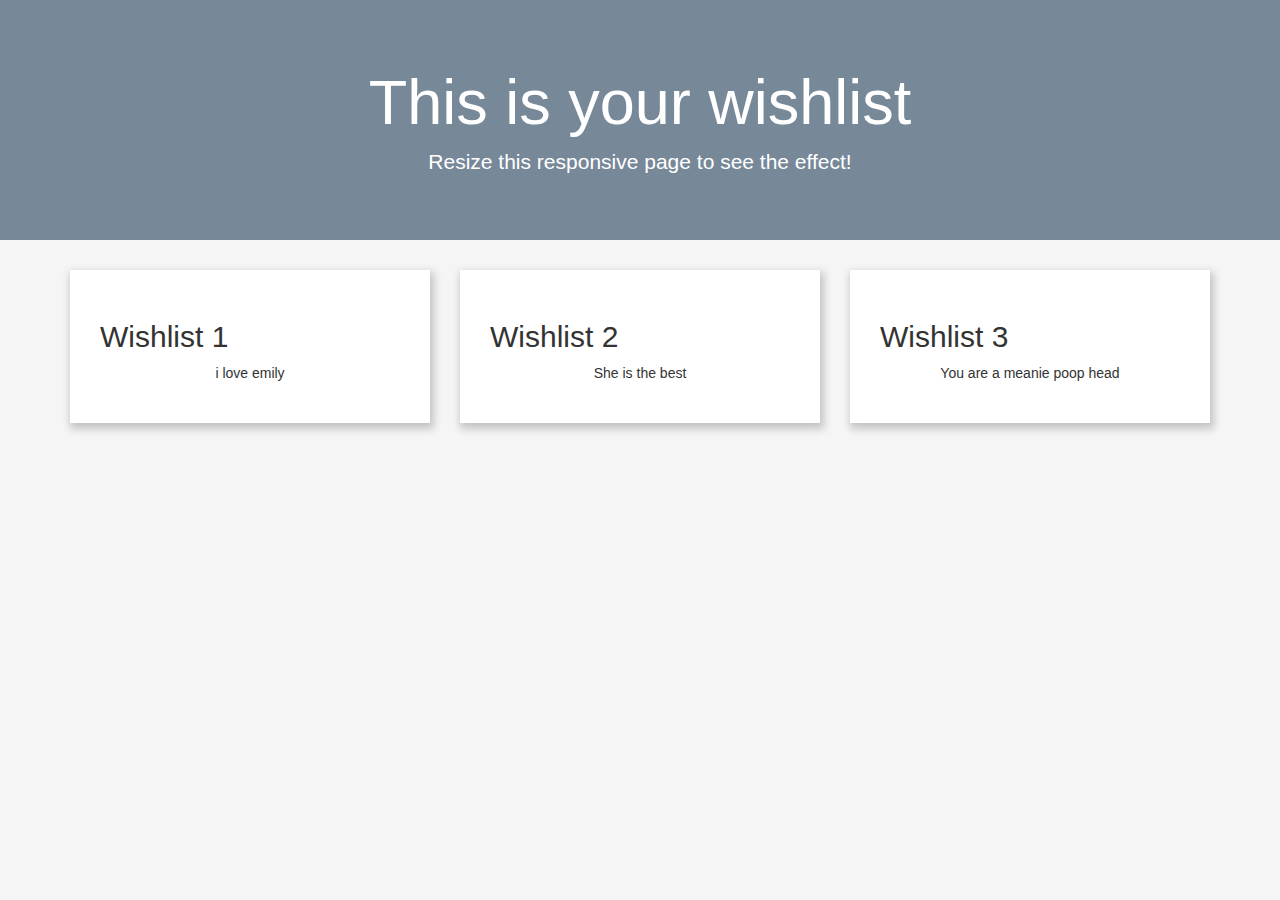
==== index.html @ f1391be8 "First push" ====
<!DOCTYPE html>
<html lang="en">
    <head>
        <meta charset="utf-8">
        <meta http-equiv="X-UA-Compatible" content="IE=edge">
        <meta name="viewport" content="width=device-width, initial-scale=1">
        <!-- The above 3 meta tags *must* come first in the head; any other head content must come *after* these tags -->
        <title>Wishlist</title>

        <!-- Bootstrap -->
        <link href="css/bootstrap.min.css" rel="stylesheet">
        <link href="css/main.css" rel="stylesheet">

        <!-- jQuery -->
        <script src="https://ajax.googleapis.com/ajax/libs/jquery/3.2.0/jquery.min.js"></script>
        <script src="js/jquery-ui.js"></script>

        <!--<script src='js/jquery-sortable.js'></script> -->

        <!-- HTML5 shim and Respond.js for IE8 support of HTML5 elements and media queries -->
        <!-- WARNING: Respond.js doesn't work if you view the page via file:// -->
        <!--[if lt IE 9]>
          <script src="https://oss.maxcdn.com/html5shiv/3.7.3/html5shiv.min.js"></script>
          <script src="https://oss.maxcdn.com/respond/1.4.2/respond.min.js"></script>
        <![endif]-->

        <!-- scripts -->

    </head>
    <body>

        <div class="jumbotron text-center" id="header">
            <h1>This is your wishlist</h1>
            <p>Resize this responsive page to see the effect!</p> 
        </div>

        <div class="container">
            <div class="row">
                <div class="col-sm-4">
                    <div class="card">
                        <h2 class="card-title">Wishlist 1</h2>
                        <p class="card-text text-center">i love emily</p>
                    </div>
                </div>
                <div class="col-sm-4">
                    <div class="card">
                        <h2 class="card-title">Wishlist 2</h2>
                        <p class=" card-text text-center">She is the best</p>
                    </div>
                </div>
                <div class="col-sm-4">
                    <div class="card">
                        <h2 class="card-title">Wishlist 3</h2>
                        <p class="card-text text-center">You are a meanie poop head</p>
                    </div>
                </div>
            </div>
        </div>



        <!-- jQuery (necessary for Bootstrap's JavaScript plugins) -->
        <!--<script src="https://ajax.googleapis.com/ajax/libs/jquery/1.12.4/jquery.min.js"></script>-->
        <!-- Include all compiled plugins (below), or include individual files as needed -->
        <script src="js/bootstrap.min.js"></script>
    </body>
</html>
---- css/main.css ----
h1{
  
}

#header{
    background-color: lightslategray;
    color: white;
}

.card {
    /* Add shadows to create the card effect */
    box-shadow: 2px 4px 8px 2px rgba(0,0,0,0.2);
    transition: 0.3s;
    background-color: white;
    padding: 30px;
    margin: auto;
    max-width: 500px;
    

}

.card:hover {
    box-shadow: 4px 8px 16px 4px rgba(0,0,0,0.2);
}

#card-text {
    padding: 2px 16x;
}

body {
    background-color: whitesmoke;
}
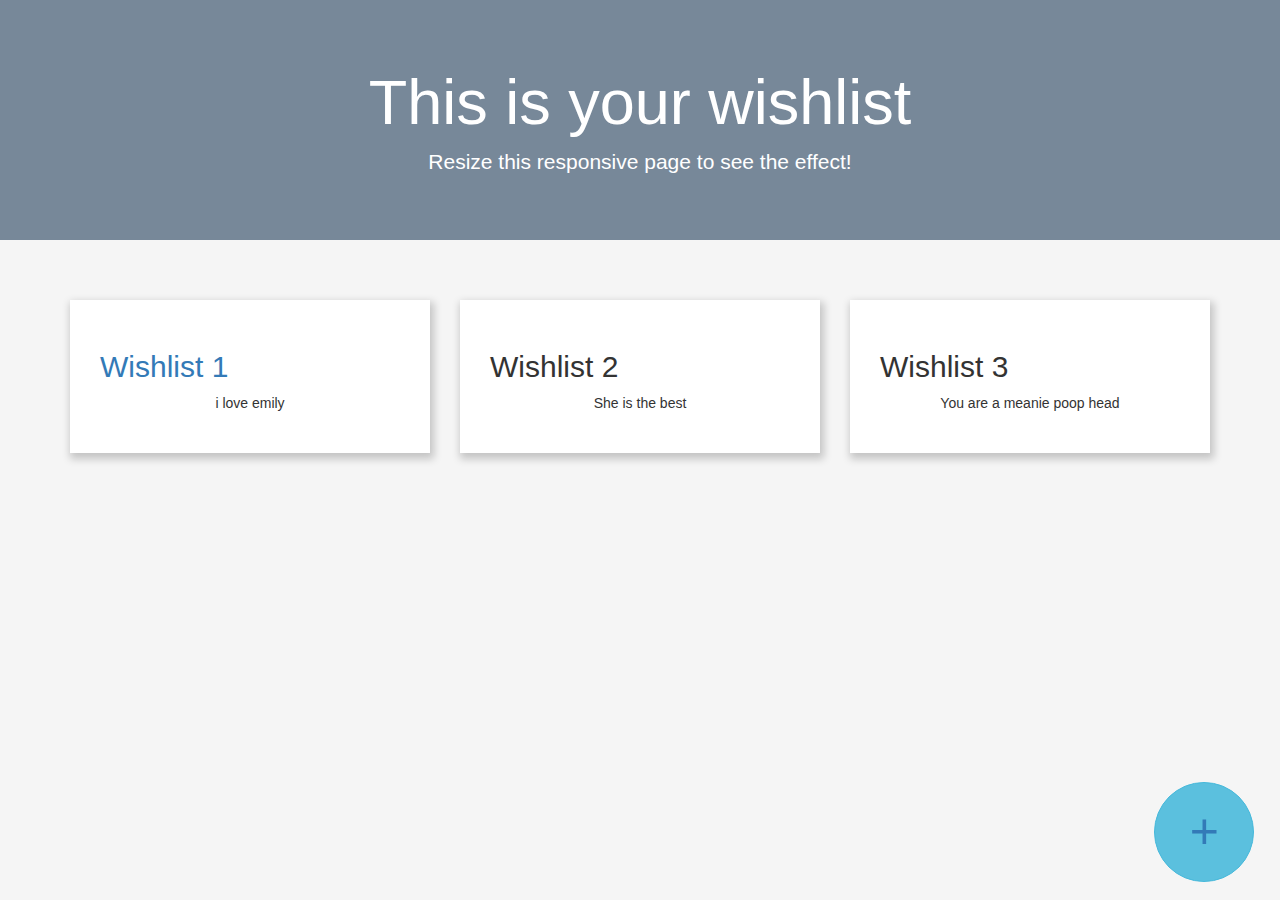
==== commit 34a28722: "Looks slightly nicer now. Next step is to figure out this database stuff." ====
--- a/index.html
+++ b/index.html
@@ -37,8 +37,8 @@
         <div class="container">
             <div class="row">
                 <div class="col-sm-4">
-                    <div class="card">
-                        <h2 class="card-title">Wishlist 1</h2>
+                    <div class="card" >
+                        <h2 class="card-title"> <a href="wishlist.html">Wishlist 1</a></h2>
                         <p class="card-text text-center">i love emily</p>
                     </div>
                 </div>
@@ -55,7 +55,14 @@
                     </div>
                 </div>
             </div>
-        </div>
+        </div>  
+        
+            <div class="btn-holder">
+                <button type="button" class="btn btn-info fab"> <a href="login.html">+</a></button>
+            </div>
+
+            
+
 
 
 
--- a/css/main.css
+++ b/css/main.css
@@ -13,7 +13,9 @@
     transition: 0.3s;
     background-color: white;
     padding: 30px;
+    
     margin: auto;
+    margin-top: 30px;
     max-width: 500px;
     
 
@@ -30,3 +32,33 @@
 body {
     background-color: whitesmoke;
 }
+
+.input-group {
+    
+}
+
+.btn-toolbar {
+    
+}
+
+#login {
+    width: 84px;
+}
+
+#register {
+    width: 84px;
+}
+
+.fab{
+    border-radius: 50%;
+    height: 100px;
+    width: 100px;
+    font-size: 50px;
+
+    
+    position: fixed;
+    bottom: 2%;
+    right: 2%;
+    
+}
+
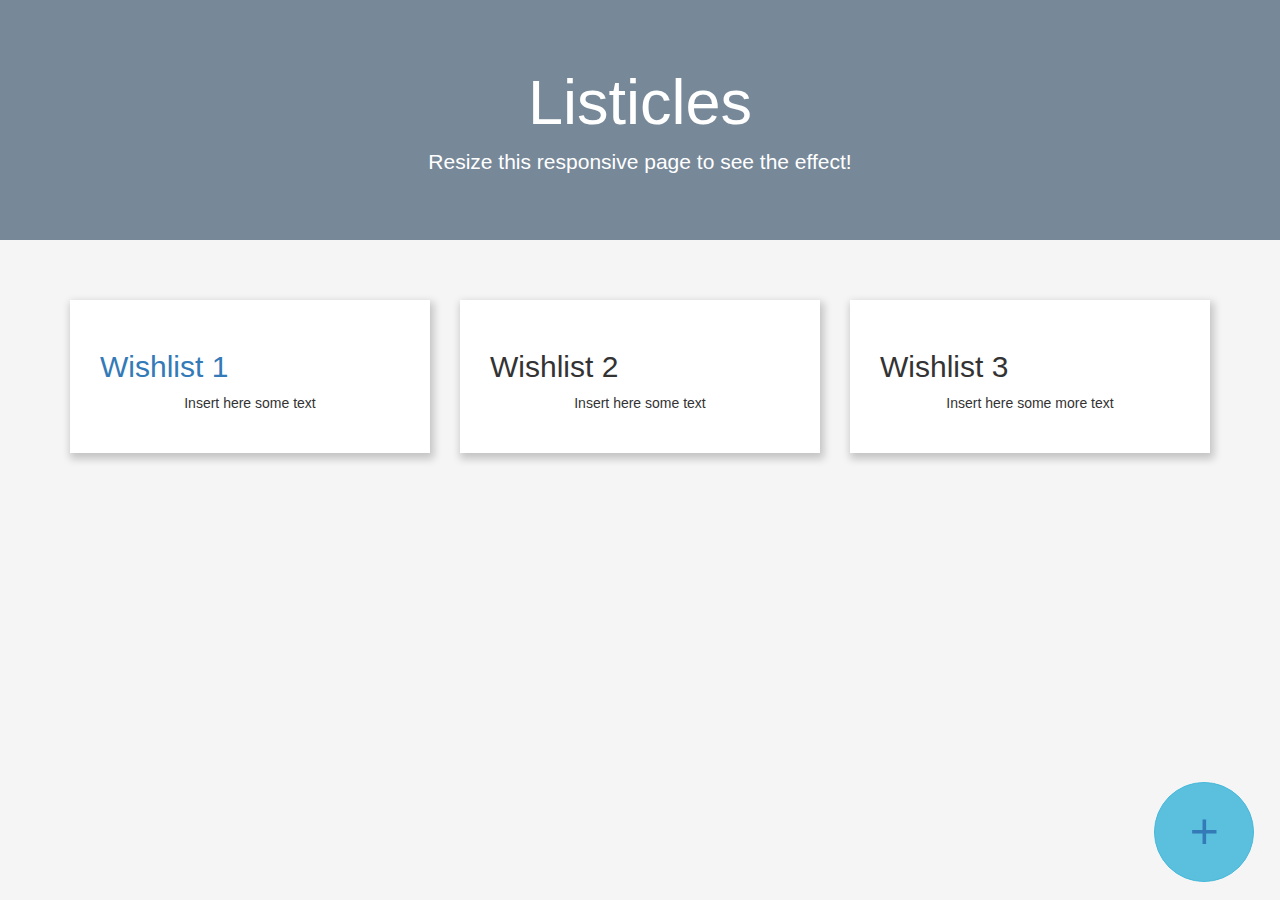
==== commit a6854727: "I changed things" ====
--- a/index.html
+++ b/index.html
@@ -30,7 +30,7 @@
     <body>
 
         <div class="jumbotron text-center" id="header">
-            <h1>This is your wishlist</h1>
+            <h1>Listicles</h1>
             <p>Resize this responsive page to see the effect!</p> 
         </div>
 
@@ -39,19 +39,19 @@
                 <div class="col-sm-4">
                     <div class="card" >
                         <h2 class="card-title"> <a href="wishlist.html">Wishlist 1</a></h2>
-                        <p class="card-text text-center">i love emily</p>
+                        <p class="card-text text-center">Insert here some text</p>
                     </div>
                 </div>
                 <div class="col-sm-4">
                     <div class="card">
                         <h2 class="card-title">Wishlist 2</h2>
-                        <p class=" card-text text-center">She is the best</p>
+                        <p class=" card-text text-center">Insert here some text</p>
                     </div>
                 </div>
                 <div class="col-sm-4">
                     <div class="card">
                         <h2 class="card-title">Wishlist 3</h2>
-                        <p class="card-text text-center">You are a meanie poop head</p>
+                        <p class="card-text text-center">Insert here some more text</p>
                     </div>
                 </div>
             </div>
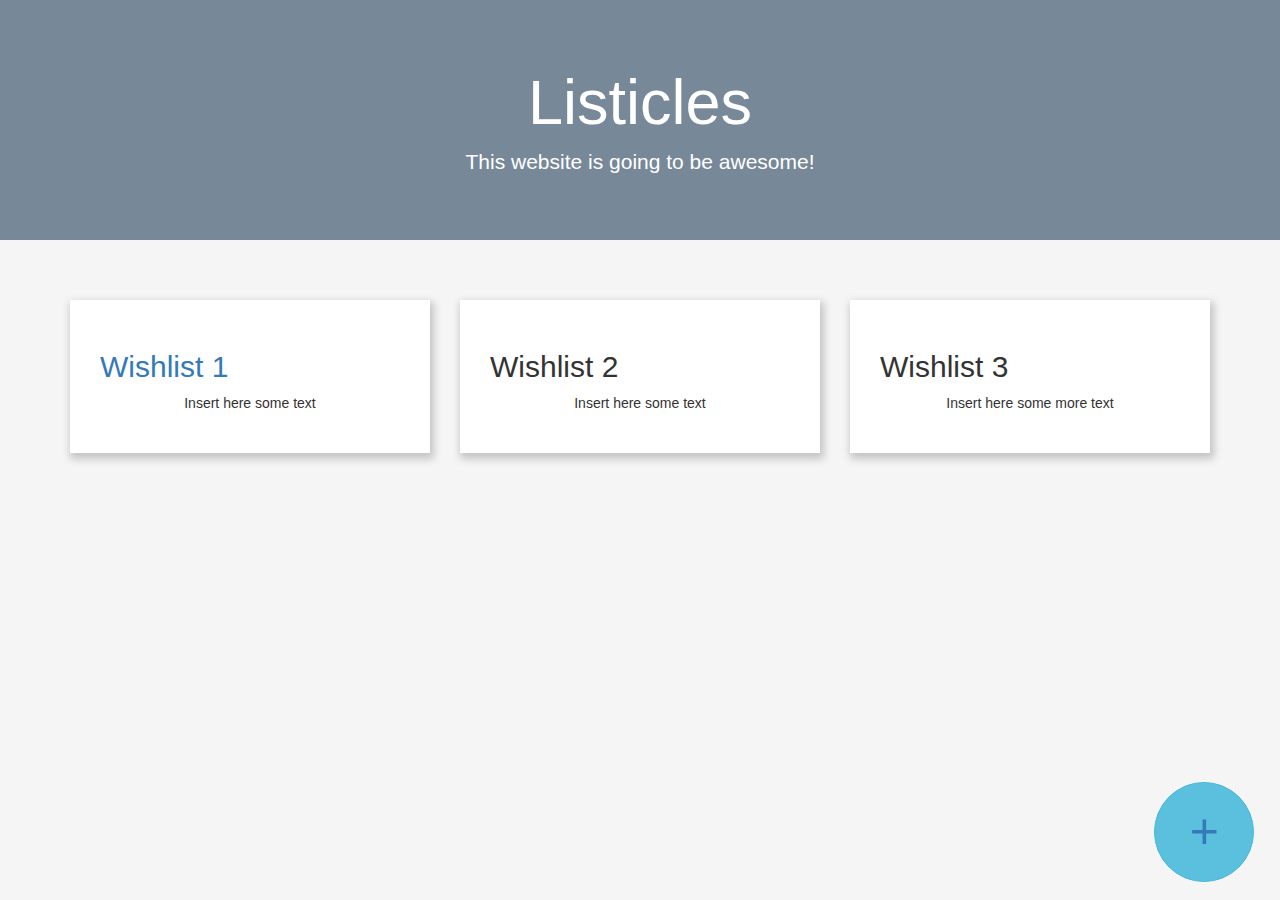
==== commit 93523a82: "This website is going to be awesome!" ====
--- a/index.html
+++ b/index.html
@@ -31,7 +31,7 @@
 
         <div class="jumbotron text-center" id="header">
             <h1>Listicles</h1>
-            <p>Resize this responsive page to see the effect!</p> 
+            <p>This website is going to be awesome!</p> 
         </div>
 
         <div class="container">
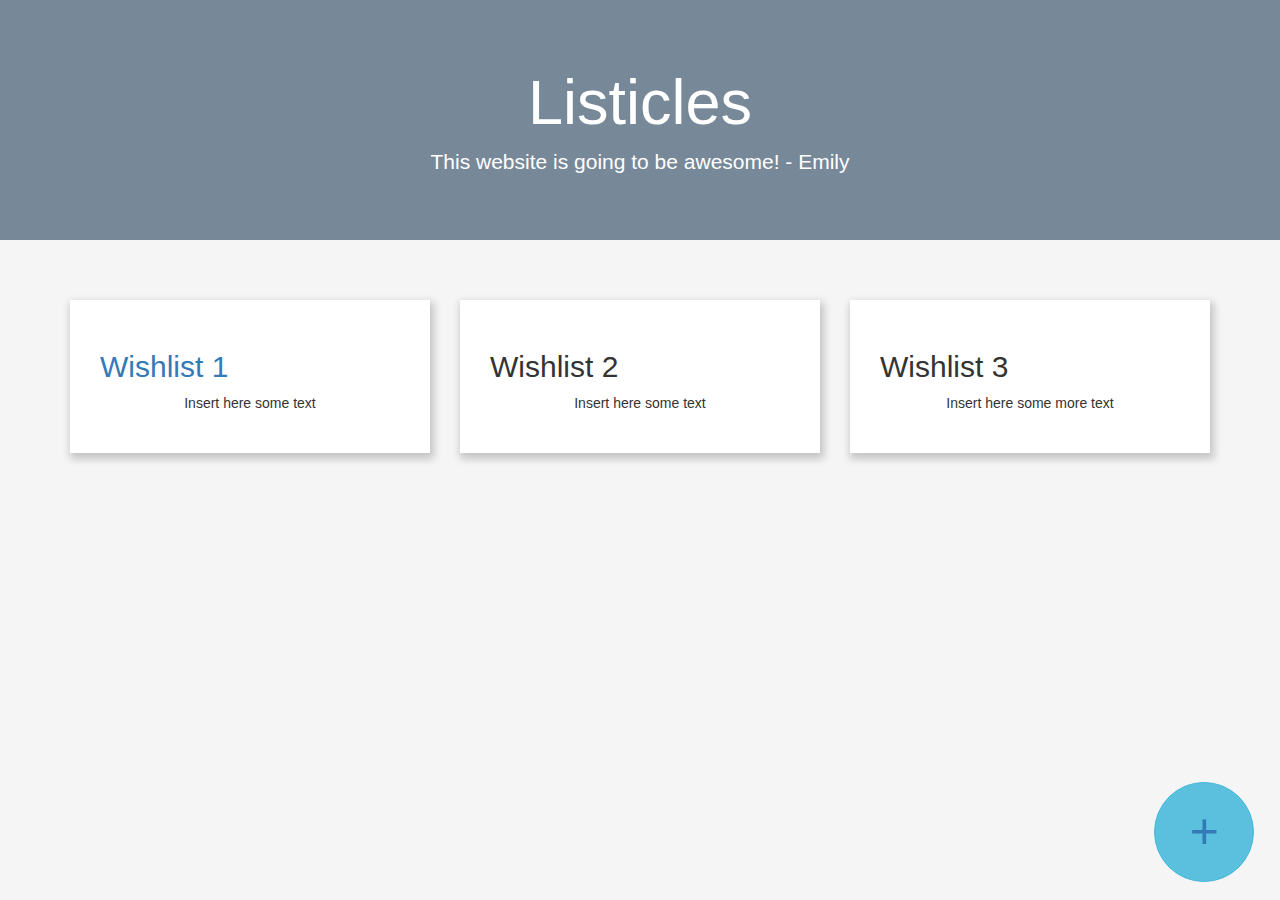
==== commit 0ccfdcc2: "This website is going to be awesome! - Emily" ====
--- a/index.html
+++ b/index.html
@@ -31,7 +31,7 @@
 
         <div class="jumbotron text-center" id="header">
             <h1>Listicles</h1>
-            <p>This website is going to be awesome!</p> 
+            <p>This website is going to be awesome! - Emily</p> 
         </div>
 
         <div class="container">
